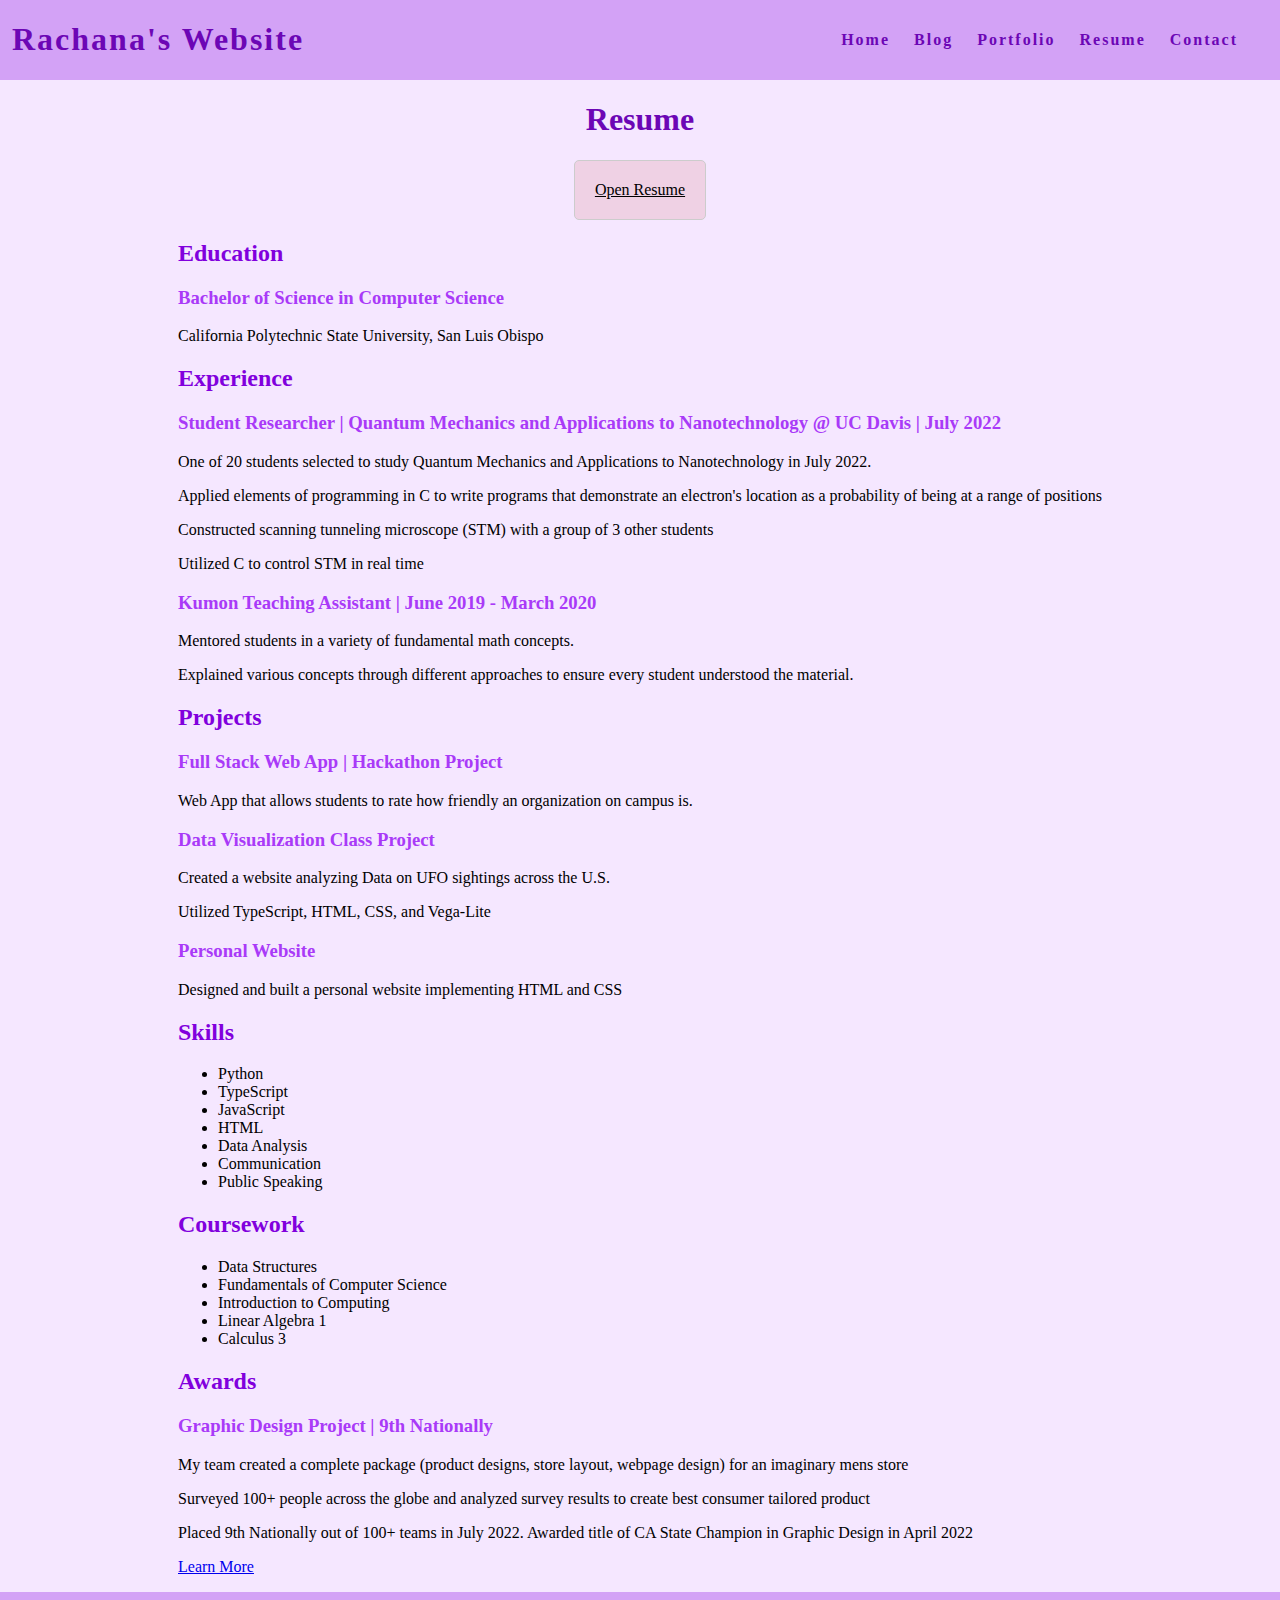
==== resume.html @ 44eb118f "changed display to scroll through all pages" ====
<!DOCTYPE html>
<head>
    <head>
        <title>
            resume
        </title>
        <link rel="stylesheet" href="styles.css">
    </head>
    <body>
        <nav class="navbar">
            <h1 class="logo">
                <a href="index.html">Rachana's Website</a>
            </h1>
            <ul class="nav-list">
                <li><a href="index.html">Home</a></li>
                <li><a href="blog.html">Blog</a></li>
                <li><a href="portfolio.html">Portfolio</a></li>
                <li><a href="resume.html">Resume</a></li>
                <li><a href="contact.html">Contact</a></li>
            </ul>
        </nav>
        <main>
            <h1 class="page-title">Resume</h1>
            <a class="resume-link" href="https://drive.google.com/file/d/1ve1jLjvOLxe9aTqNOYnVi_jeDFFo2zUY/view?usp=sharing" target="_blank">Open Resume</a>
            <div class="resume">
                <div class="section">
                    <h2 class="section-title">Education</h2>
                    <div class="entry">
                        <h3 class="entry-title">Bachelor of Science in Computer Science</h3>
                        <p class="entry-info">California Polytechnic State University, San Luis Obispo</p>
                    </div>
                </div>
                <div class="section">
                    <h2 class="section-title">Experience</h2>
                    <div class="entry">
                        <h3 class="entry-title">Student Researcher | Quantum Mechanics and Applications to Nanotechnology @ UC Davis | July 2022</h3>
                        <p class="entry-description">One of 20 students selected to study Quantum Mechanics and Applications to Nanotechnology in July 2022.</p>
                        <p>Applied elements of programming in C to write programs that demonstrate an electron's location as a probability of being at a range of positions</p>
                        <p>Constructed scanning tunneling microscope (STM) with a group of 3 other students</p>
                        <p>Utilized C to control STM in real time</p>
                    </div>
                    <div class="entry">
                        <h3 class="entry-title">Kumon Teaching Assistant | June 2019 - March 2020</h3>
                        <p class="entry-description">Mentored students in a variety of fundamental math concepts.</p>
                        <p class="entry-description">Explained various concepts through different approaches to ensure every student understood the material.</p>
                    </div>
                </div>
                <div class="section">
                    <h2 class="section-title">Projects</h2>
                    <div class="entry">
                        <h3 class="entry-title">Full Stack Web App | Hackathon Project</h3>
                        <p class="entry-description">Web App that allows students to rate how friendly an organization on campus is.</p>
                    </div>
                    <div class="entry">
                        <h3 class="entry-title">Data Visualization Class Project</h3>
                        <p class="entry-description">Created a website analyzing Data on UFO sightings across the U.S.</p>
                        <p class="entry-description">Utilized TypeScript, HTML, CSS, and Vega-Lite</p>
                    </div>
                    <div class="entry">
                        <h3 class="entry-title">Personal Website</h3>
                        <p class="entry-description">Designed and built a personal website implementing HTML and CSS</p>
                    </div>
                    
                </div>
                <div class="section">
                    <h2 class="section-title">Skills</h2>
                    <ul class="skill-list">
                        <li>Python</li>
                        <li>TypeScript</li>
                        <li>JavaScript</li>
                        <li>HTML</li>
                        <li>Data Analysis</li>
                        <li>Communication</li>
                        <li>Public Speaking</li>
                    </ul>
                </div>
                <div class="section">
                    <h2 class="section-title">Coursework</h2>
                    <ul class="course-list">
                        <li>Data Structures</li>
                        <li>Fundamentals of Computer Science</li>
                        <li>Introduction to Computing</li>
                        <li>Linear Algebra 1</li>
                        <li>Calculus 3</li>
                    </ul>
                </div>
                <div class="section">
                    <h2 class="section-title">Awards</h2>
                    <h3 class="entry-title">Graphic Design Project | 9th Nationally</h3>
                    <p class="entry-description">My team created a complete package (product designs, store layout, webpage design) for an imaginary mens store</p>
                    <p class="entry-description">Surveyed 100+ people across the globe and analyzed survey results to create best consumer tailored product</p>
                    <p class="entry-description">Placed 9th Nationally out of 100+ teams in July 2022. Awarded title of CA State Champion in Graphic Design in April 2022</p>
                    <a href="https://majisoumily14.wixsite.com/mmrbl">Learn More</a></p>
                </div>

            </div>
        </main>
        <footer class="footer">© 2023 Rachana's Website | All Rights Reserved</footer>
    </body>
</head>
---- styles.css ----
html {
    height: 100%;
  }
  
  body {
    background-color: rgb(245, 231, 255);
    position: relative;
    min-height: 100vh;
    padding: 0;
    margin: 0;
  }
  
  

  main {
    padding: 0 20px 40px 20px;
    display: flex;
    flex-direction: column;
    justify-content: center;
    align-items: center;
  }
  
  /* CSS for navigation bar */
  
  .navbar {
    position: -webkit-sticky;
    position: sticky;
    top: 0;
    width: 100%;
    height: 7%;
    z-index: 10;
  
    display: flex;
    justify-content: space-between;
    align-items: center;
    text-align: center;
  
    background-color: rgb(211, 162, 246);
    color: white;
    padding: 0px 0px;
  
    /* Debug border */
    /* border: solid red; */
  }
  
  .nav-list {
    display: flex;
    flex-direction: row;
    position: relative;
    right: 30px;
    list-style: none;
  }
  
  .navbar a {
    color: rgb(108, 6, 181);
    font-weight: bold;
    margin: 0 12px;
    text-decoration: none;
    letter-spacing: 2px;
  }
  
  /* CSS for page footer */
  
  .footer {
    display: flex;
    justify-content: center;
    align-items: center;
    background-color: rgb(211, 162, 246);
    color: white;
    position: absolute;
    bottom: 0;
    width: 100%;
    height: 2.5rem;
  }
  /* CSS for portfolio grid */

  .project-layout {
    align-items: center;
    
  } 
    
  .project {
      align-items: center;
      display: flex;
      justify-content: space-between;
      padding: 20px;
      background-color: #efd1e4;
      border: 2px solid #ccc;
      border-radius: 5px;
      width: auto;
    
      /* Debug border */
      /* border: 2px solid blue; */
    }
    
    .item-link {
      width: 70%;
    
      /* Debug border */
      /* border: 2px solid red; */
    }
    
    .project-image {
      max-width: 40%;
      border-radius: 3px;
      margin: 20px;
      border: 2px solid black;
    
      /* Debug border */
      /* border: 2px solid black; */
    }
  
    .project-image img {
      max-width: 100%;
    }
  
    
    .project-details {
      display: flex;
      width: 30%;
      height: 400px;
      flex-shrink: 1;
      margin: 20px;
      line-height: 1.5;
      flex-direction: column;
      text-align: center;
      justify-content: center;
    
      /* Debug border */
      /* border: 2px solid green; */
    }
    
    .project-details a {
      text-decoration: none;
      font-weight: bold;
      letter-spacing: 1px;
    }
    
    .project-details a:hover {
      color: var(--cg-purple);
      text-decoration: underline;
    }
    
    .project-details p {
      font-size: 15px;
      line-height: 1.5;
      padding: 20px;
      color: rgb(169, 58, 248);
    }
    
    .project-name {
      font-weight: bold;
      font-size: 30px;
      color: rgb(142, 35, 218);
    }
  /* index page */
  .about-container {
    display: flex;
    align-items: center;
    justify-content: space-between;
    padding: 20px;
    background-color: #efd1e4;
    border: 1px solid #ccc;
    border-radius: 5px;
    /* box-shadow: 0 0 10px rgba(0, 0, 0, 0.1); */
  }

  .about h1 {
    text-align: center;
  }
  
  .about-image img {
    max-width: 300px;
    border-radius: 3px;
    /* box-shadow: 0 0 10px rgba(0, 0, 0, 0.2); */
  }
  
  .about-text {
    flex: 1;
    margin-left: 20px;
  }
  
  .about-text h2 {
    font-size: 24px;
    margin-bottom: 10px;
  }
  
  .about-text p {
    font-size: 20px;
    line-height: 1.5;
    color: rgb(129, 0, 221);
  }
  
  .about-link{
    float: right;
  }
/* Contact Page */
  label {
    display: block;
    margin-bottom: 8px;
    font-weight: bold;
    color: rgb(129, 0, 221);
  }
  
  input[type="text"],
  input[type="email"],
  textarea {
    width: 100%;
    padding: 10px;
    margin-bottom: 15px;
    background-color: #efd1e4;
    border: 1px solid #ccc;
    border-radius: 4px;
    font-size: 16px;
    resize: none;
  }
  
  input[type=submit] {
    background-color: #efd1e4;
    border: 2px solid #ccc;
    border-radius: 4px;
  }
  /* Add some spacing to the form */
  form {
    width: 500px;
    margin: 0 auto;
  }
/* Resume page */
  .resume-link {
    display: flex;
    align-items: center;
    justify-content: space-between;
    padding: 20px;
    background-color: #efd1e4;
    color: black;
    border: 1px solid #ccc;
    border-radius: 5px;
    /* box-shadow: 0 0 10px rgba(0, 0, 0, 0.1); */
  }

  .section-title {
    color: rgb(129, 0, 221);
  }
  .entry-title {
    color: rgb(169, 58, 248);
  }
  /*all page headings */
  h1{
    color: rgb(108, 6, 181);
  }

.card-container{
  display: grid;
  grid-template-columns: repeat(2, 1fr);
  gap: 10px;
}

.card {
    width: 400px;
    margin: 5px 5px 15px 15px;
    display: flex;
    flex-direction: column;
    border: 1px solid black;
    border-radius: 15px;
    background-color: #efd1e4;
}

.card p {
    font-size: 15px;
    line-height: 25px;
    font-weight: 300;
    color: rgb(169, 58, 248);
    margin-top: 1px;
    overflow: hidden;
    text-overflow: ellipsis;
    text-align: center;
    display: -webkit-box;
    -webkit-line-clamp: 4;
    -webkit-box-orient: vertical;
}

.card img{
    object-fit: cover;
    border-radius: 20px;
    margin: 0px;
    margin-bottom: 10px;
    margin-top: 20px;
    max-width: 80%;
    display: block;
    margin-left: auto;
    margin-right: auto;
    align-items: center;
    border-radius: 3px;
    /* margin: 20px; */
    border: 2px solid black;
}

.card h4 {
    font-size: 25px;
    font-weight: 600;
    cursor: pointer;
    margin-top: 10px;
    margin-bottom: 10px;
    color: rgb(108, 6, 181);
    text-align: center;
  
}

.card a:link{
  text-decoration: none;
}

.card a:visited{
  text-decoration: none;
}

.about h1{
  font-size: 50px;
}

.portfolio h1{
  font-size: 50px;
  text-align: center;
}

.contact h1{
  font-size: 50px;
  text-align: center;
}

section {
  height: 100vh;
  justify-content: center;
}

.contact-links{
  align-items: center;
}

.contact img{
  height: 300px;
}

.contact p{
  text-align: center;
  font-size: 20px;
  color: rgb(169, 58, 248);
}
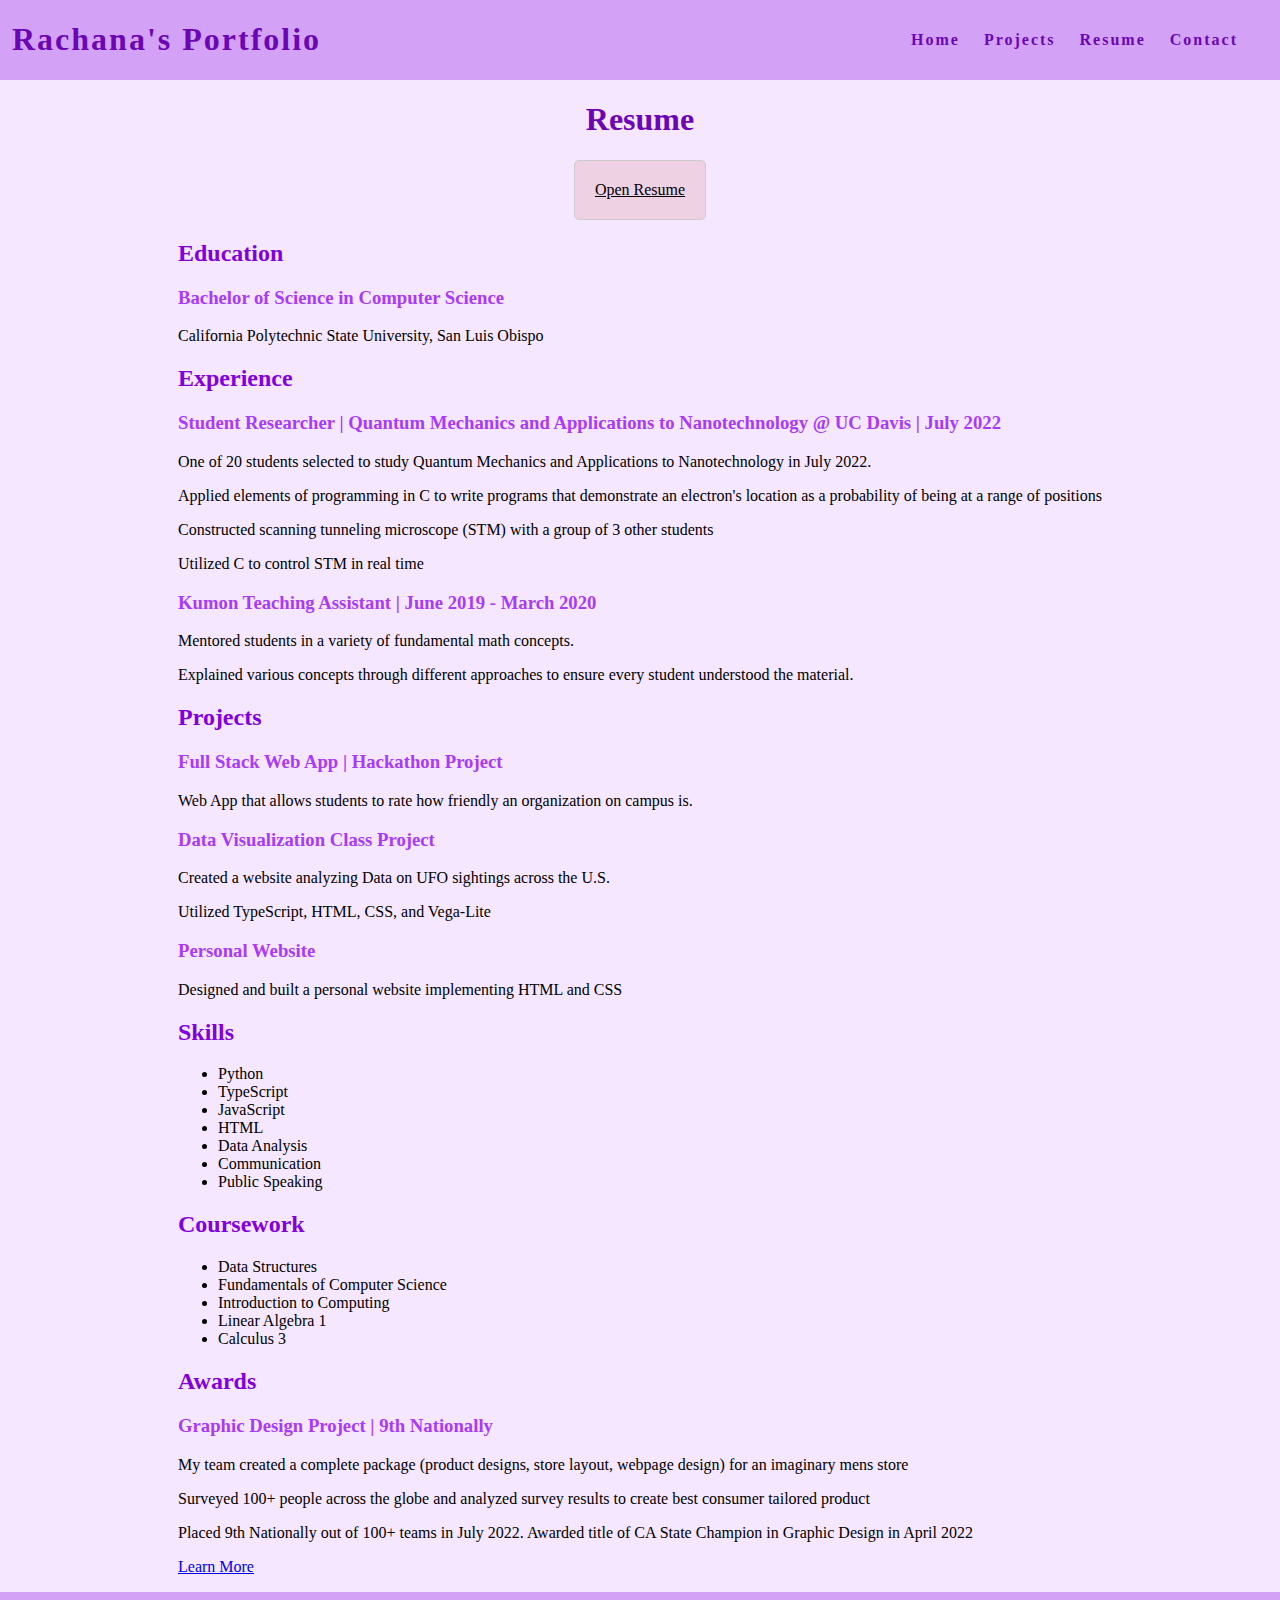
==== commit e6187d9a: "edited navbar and sizing of each section" ====
--- a/resume.html
+++ b/resume.html
@@ -9,14 +9,13 @@
     <body>
         <nav class="navbar">
             <h1 class="logo">
-                <a href="index.html">Rachana's Website</a>
+                <a href="index.html">Rachana's Portfolio</a>
             </h1>
             <ul class="nav-list">
-                <li><a href="index.html">Home</a></li>
-                <li><a href="blog.html">Blog</a></li>
-                <li><a href="portfolio.html">Portfolio</a></li>
+                <li><a href="index.html#about">Home</a></li>
+                <li><a href="index.html#projects">Projects</a></li>
                 <li><a href="resume.html">Resume</a></li>
-                <li><a href="contact.html">Contact</a></li>
+                <li><a href="index.html">Contact</a></li>
             </ul>
         </nav>
         <main>
--- a/styles.css
+++ b/styles.css
@@ -329,7 +329,7 @@
 }
 
 section {
-  height: 100vh;
+  height: 85vh;
   justify-content: center;
 }
 
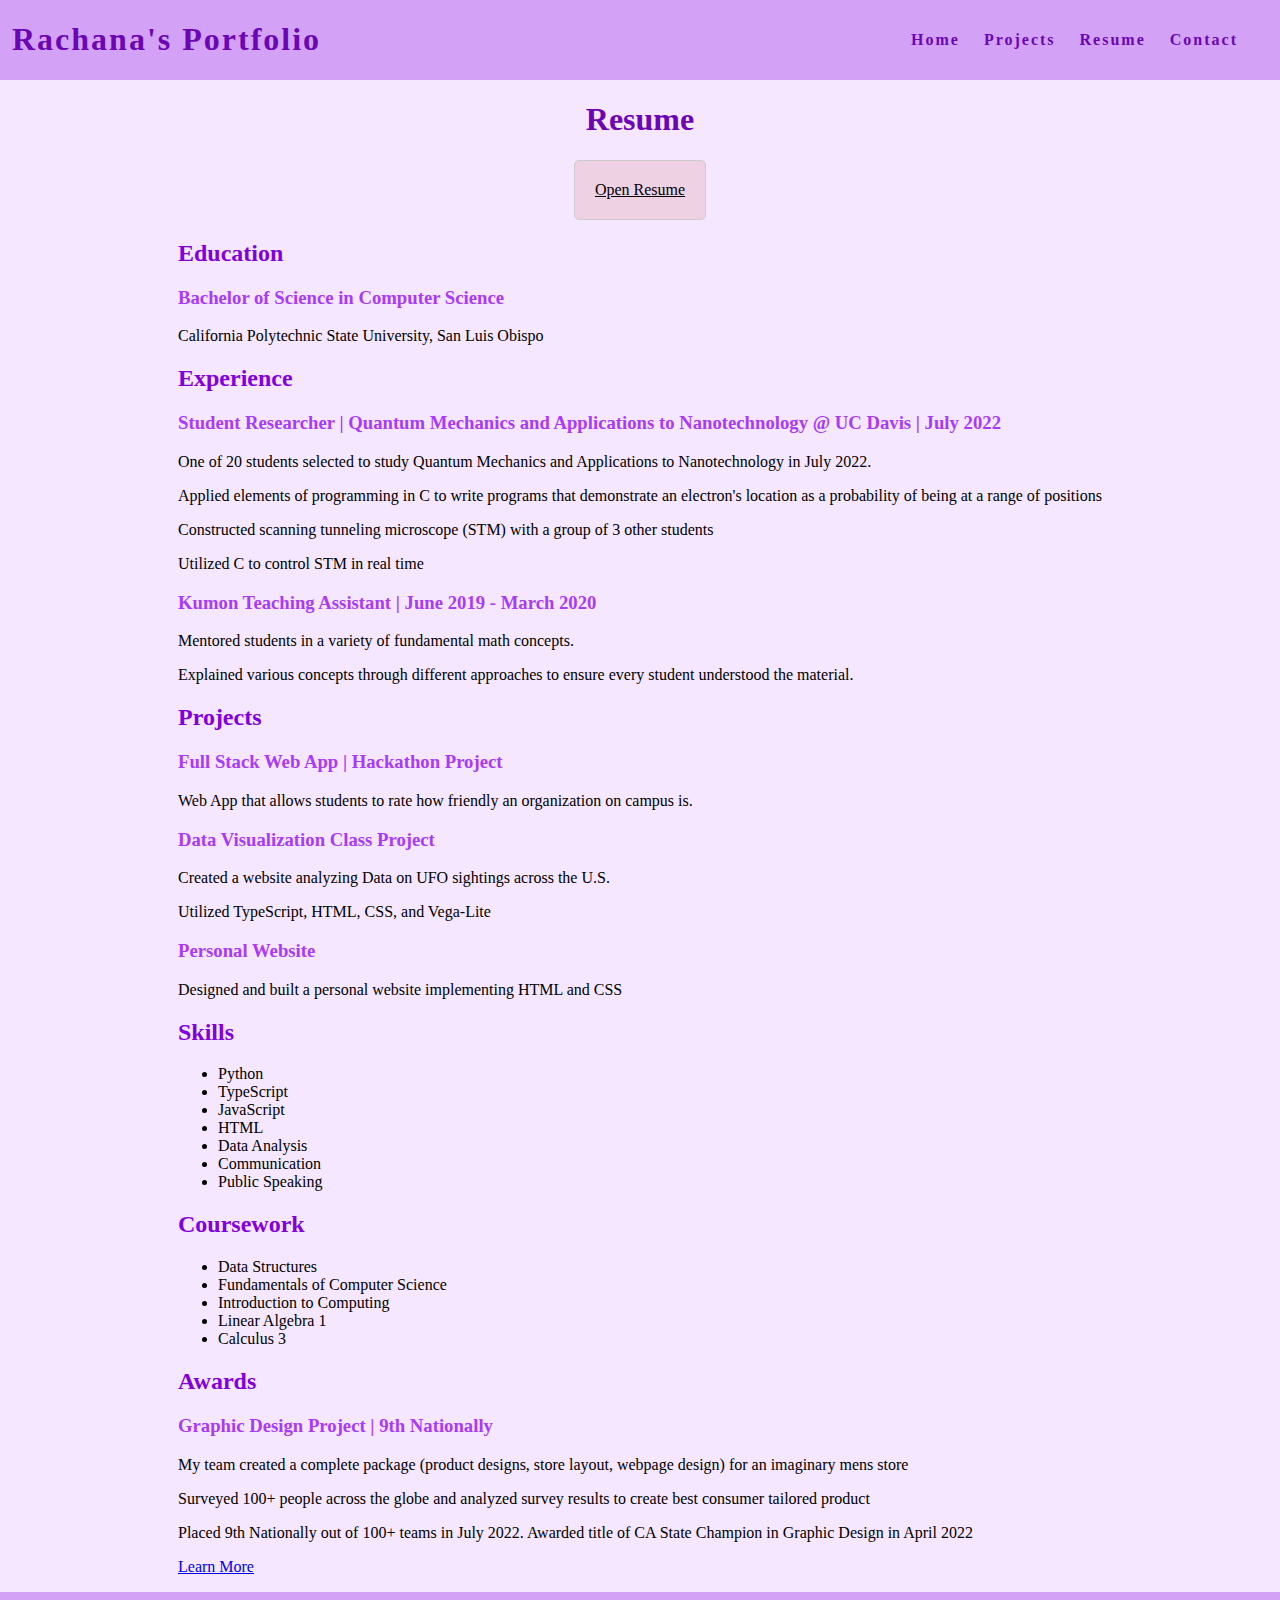
==== commit f2341e7d: "edited links and footer" ====
--- a/resume.html
+++ b/resume.html
@@ -15,7 +15,7 @@
                 <li><a href="index.html#about">Home</a></li>
                 <li><a href="index.html#projects">Projects</a></li>
                 <li><a href="resume.html">Resume</a></li>
-                <li><a href="index.html">Contact</a></li>
+                <li><a href="index.html#contact">Contact</a></li>
             </ul>
         </nav>
         <main>
@@ -89,11 +89,11 @@
                     <p class="entry-description">My team created a complete package (product designs, store layout, webpage design) for an imaginary mens store</p>
                     <p class="entry-description">Surveyed 100+ people across the globe and analyzed survey results to create best consumer tailored product</p>
                     <p class="entry-description">Placed 9th Nationally out of 100+ teams in July 2022. Awarded title of CA State Champion in Graphic Design in April 2022</p>
-                    <a href="https://majisoumily14.wixsite.com/mmrbl">Learn More</a></p>
+                    <a href="https://majisoumily14.wixsite.com/mmrbl" target="_blank">Learn More</a></p>
                 </div>
 
             </div>
         </main>
-        <footer class="footer">© 2023 Rachana's Website | All Rights Reserved</footer>
+        <footer class="footer">© 2024 Rachana</footer>
     </body>
 </head>
--- a/styles.css
+++ b/styles.css
@@ -167,6 +167,7 @@
 
   .about h1 {
     text-align: center;
+    font-size: 50px;
   }
   
   .about-image img {
@@ -253,6 +254,7 @@
   display: grid;
   grid-template-columns: repeat(2, 1fr);
   gap: 10px;
+  max-width: 100vw;
 }
 
 .card {
@@ -314,9 +316,7 @@
   text-decoration: none;
 }
 
-.about h1{
-  font-size: 50px;
-}
+
 
 .portfolio h1{
   font-size: 50px;
@@ -329,12 +329,18 @@
 }
 
 section {
-  height: 85vh;
+  height: max-content;
+  margin: auto;
+  margin-top: 75px;
+  margin-bottom: 75px;
   justify-content: center;
 }
 
 .contact-links{
   align-items: center;
+  display: grid;
+  grid-template-columns: repeat(2, 1fr);
+  gap: 10px;
 }
 
 .contact img{
@@ -345,4 +351,16 @@
   text-align: center;
   font-size: 20px;
   color: rgb(169, 58, 248);
+}
+
+#about {
+  scroll-margin-top: 50px;
+}
+
+#projects {
+  scroll-margin-top: 50px;
+}
+
+#contact {
+  scroll-margin-top: 50px;
 }